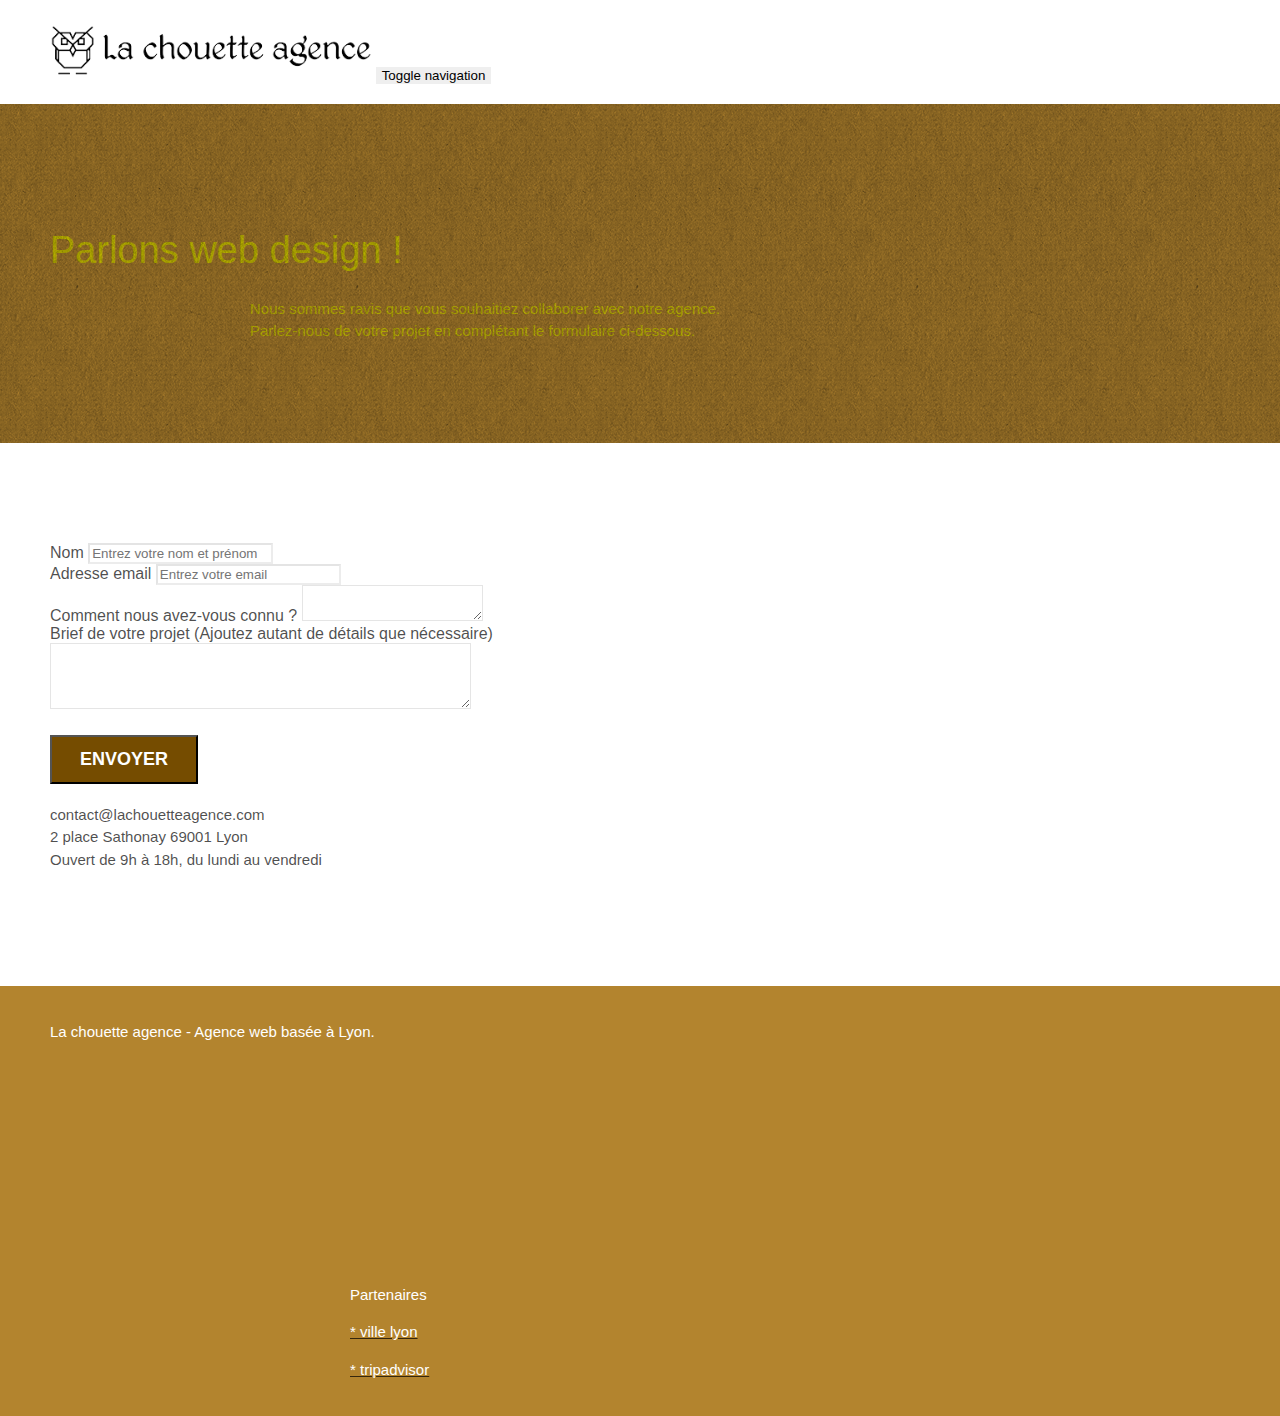
==== formulaire_contacte.html @ 752b3edd "mod page 2" ====
<!doctype html>
<html lang="fr">
<head>
    <meta charset="utf-8">    
    <meta name="description" content="">

    <meta name="viewport" content="width=device-width, initial-scale=1.0, viewport-fit=cover">
    <link rel="shortcut icon" type="image/png" href="favicon.jpg">
    
	<link rel="stylesheet" type="text/css" href="./css/bootstrap.min.css">
	<link rel="stylesheet" type="text/css" href="style.css">
	<link rel="stylesheet" type="text/css" href="./css/font-awesome.min.css">
	<link rel="stylesheet" type="text/css" href="./css/et-line.min.css">
	
    
	<script src="./js/jquery-2.1.0.min.js"></script>
	<script src="./js/bootstrap.min.js"></script>
	<script src="./js/blocs.min.js"></script>
	<script src="./js/jqBootstrapValidation.js"></script>
	<script src="./js/formHandler.js"></script>
    <title></title>

    
<!-- Analytics -->
 
<!-- Analytics END -->
    
</head>
<body>
<!-- Principal conteneur -->
<div class="page-container">
    
<!-- bloc-0 -->
<header class="bloc bgc-white l-bloc " id="bloc-0">
	<div class="container bloc-sm">
		<nav class="navbar row">
			<div  class="navbar-header">						
				<img src="img/la-chouette-agence.png" alt=" logo la chouette agence " height="60" />
				<button  id="nav-toggle" type="button" class="ui-navbar-toggle navbar-toggle" data-toggle="collapse" data-target=".navbar-1">
					<span class="sr-only">Toggle navigation</span>
					<span class="icon-bar"></span>
					<span class="icon-bar"></span>
					<span class="icon-bar"></span>
				</button>
			</div>
			<div class="collapse navbar-collapse navbar-1 special-dropdown-nav">
				<div class="site-navigation nav navbar-nav">					
					<a href="index.html">Accueil</a>					
				</div>
			</div>
		</nav>
	</div>
</header>
<!-- bloc-0 END -->

<!-- bloc-6 -->
<div class="bloc bg-dots-bg bg-repeat bgc-atomic-tangerine d-bloc bloc-bg-texture texture-paper" id="bloc-6">
	<div class="container bloc-lg">
		<div class="row">
			<div class="col-sm-12">
				<h1 class="text-center hero-bloc-text tc-white">
					Parlons web design !
				</h1>
				<p class="text-center mg-lg tc-white tight-width-whitespace">
					Nous sommes ravis que vous souhaitiez collaborer avec notre agence.<br>
					Parlez-nous de votre projet en complétant le formulaire ci-dessous.
				</p>
			</div>
		</div>
	</div>
</div>
<!-- bloc-6 END -->

<!-- bloc-7 -->
<div class="bloc bgc-white l-bloc" id="bloc-7">
	<div class="container bloc-lg">
		<div class="row">
			<div class="col-sm-6">
				<form id="form_1" novalidate success-msg="Your message has been sent." fail-msg="Sorry it seems that our mail server is not responding, Sorry for the inconvenience!">
					<div class="form-group">
						<label  for="nom">
							Nom
						</label>
						<input type="text" id="nom" placeholder="Entrez votre nom et prénom" class="form-control" required />
					</div>
					<div class="form-group">
						<label type="email"  >
							Adresse email
						</label>
						<input type="email" id="email"  placeholder="Entrez votre email" class="form-control" type="email" required />
					</div>
					<div class="form-group">
						
						<label for="input_504">
							Comment nous avez-vous connu ?
						</label>
						<textarea class="form-control" type="text"  id="input_504" required></textarea>
						
					</div>
					<div class="form-group">
						<label for="message">
							Brief de votre projet (Ajoutez autant de détails que nécessaire)<br>
						</label><textarea id="message" class="form-control" rows="4" cols="50" required></textarea>
					</div> 
					<button class="bloc-button btn btn-lg btn-block cta-hero btn-atomic-tangerine" type="submit">
						Envoyer
					</button>
				</form>
			</div>
			<div class="col-sm-6">
				<p>
					contact@lachouetteagence.com<br>2 place Sathonay 69001 Lyon<br>Ouvert de 9h à 18h, du lundi au vendredi<br>
				</p>
			</div>
		</div>
	</div>
</div>
<!-- bloc-7 END -->

<!-- ScrollToTop Button -->
<a class="bloc-button btn btn-d scrollToTop" onclick="scrollToTarget('1')"><span class="fa fa-chevron-up"></span></a>
<!-- ScrollToTop Button END-->


		<footer  class="bloc bgc-atomic-tangerine d-bloc" id="bloc-8">
	<div class="container bloc-sm">
		<div class="row">
			<div class="col-sm-12">
				<p class="text-center white">
					La chouette agence - Agence web basée à Lyon.<br>
				</p>
				<div class="row row-no-gutters social">
					<div class="col-sm-3">
						<div class="text-center">
							<a class="social" href="https://twitter.com" title="twitter" target="_blank"><span class="fa fa-twitter icon-md"></span></a><br>
						</div><br>
					</div>
					<div class="col-sm-3">
						<div class="text-center">
							<a class="social" href="https://facebook.com" title="Facebook" target="_blank"><span class="fa fa-facebook icon-md"></span></a>
						</div><br>
					</div>
					<div class="col-sm-3">
						<div class="text-center">
							<a class="social" href="https://www.youtube.com/" title="youtube" target="_blank"><span class="fa fa-dribbble icon-md"></span></a><br>
						</div><br>
					</div>
					<div class="col-sm-3">
						<div class="text-center">
							<a class="social" href="https://www.instagram.com" title="instagram" target="_blank"><span class="fa fa-instagram icon-md"></span><br></a><br>
						</div><br>
					</div>
					<div class="col-sm-12">							
						<p class="text-center white">
							Partenaires<br>
						</p>	
						<div class="row row-no-gutters social">						
							<div class="text-center ">
								<a href="https://www.lyon.fr"  target="_blank">
									<p class="text-center white">
										* ville lyon<br>
									</p>
								</a>									
							</div>	
							<div class="text-center">				
								<a href="https://www.tripadvisor.fr" target="_blank">
									<p class="text-center white">
										* tripadvisor<br>
									</p>
								</a>
							</div>
						</div>
					</div>
									
				</div>							
			</div>
		</div>
	</div>
		</footer>		

</div>
<!-- Principal conteneur END -->
    

</body>
</html>
---- style.css ----
body {
    margin: 0;
    padding: 0;
    background: #FFF;
    overflow-x: hidden;
    -webkit-font-smoothing: antialiased;
    -moz-osx-font-smoothing: grayscale;
}

a,
button {
    transition: all .3s ease-in-out;
    outline: none!important;
}

a:hover {
    text-decoration: none;
    cursor: pointer;
}

#page-loading-blocs-notifaction {
    position: fixed;
    top: 0;
    bottom: 0;
    width: 100%;
    z-index: 100000;
    background: #FFFFFF url("img/pageload-spinner.gif") no-repeat center center;
}

.bloc {
    width: 100%;
    clear: both;
    background: 50% 50% no-repeat;
    padding: 0 50px;
    -webkit-background-size: cover;
    -moz-background-size: cover;
    -o-background-size: cover;
    background-size: cover;
    position: relative;
}

.bloc .container {
    padding-left: 0;
    padding-right: 0;
}

.bloc-lg {
    padding: 100px 50px;
}

.bloc-md {
    padding: 50px;
}

.bloc-sm {
    padding: 20px 50px;
}

.bg-center,
.bg-l-edge,
.bg-r-edge,
.bg-t-edge,
.bg-b-edge,
.bg-tl-edge,
.bg-bl-edge,
.bg-tr-edge,
.bg-br-edge,
.bg-repeat {
    -webkit-background-size: auto!important;
    -moz-background-size: auto!important;
    -o-background-size: auto!important;
    background-size: auto!important;
}

.bg-repeat {
    background: repeat;
}

.bg-t-edge {
    background: top no-repeat;
}

.bloc-bg-texture::before {
    content: "";
    background-size: 2px 2px;
    position: absolute;
    top: 0;
    bottom: 0;
    left: 0;
    right: 0;
}

.texture-paper::before {
    background: url("img/texture-paper.png");
    background-size: 280px 280px;
}

.b-parallax {
    background-attachment: fixed;
}

.d-bloc {
    color: rgba(255, 255, 255, .7);
}

.d-bloc button:hover {
    color: rgba(255, 255, 255, .9);
}

.d-bloc .icon-round,
.d-bloc .icon-square,
.d-bloc .icon-rounded,
.d-bloc .icon-semi-rounded-a,
.d-bloc .icon-semi-rounded-b {
    border-color: rgba(255, 255, 255, .9);
}

.d-bloc .divider-h span {
    border-color: rgba(255, 255, 255, .2);
}

.d-bloc .a-btn,
.d-bloc .navbar a,
.d-bloc .navbar-brand,
.d-bloc a .icon-sm,
.d-bloc a .icon-md,
.d-bloc a .icon-lg,
.d-bloc a .icon-xl,
.d-bloc h1 a,
.d-bloc h2 a,
.d-bloc h3 a,
.d-bloc h4 a,
.d-bloc h5 a,
.d-bloc h6 a,
.d-bloc p a {
    color: rgba(255, 255, 255, .6);
}

.d-bloc .a-btn:hover,
.d-bloc .navbar a:hover,
.d-bloc .navbar-brand:hover,
.d-bloc a:hover .icon-sm,
.d-bloc a:hover .icon-md,
.d-bloc a:hover .icon-lg,
.d-bloc a:hover .icon-xl,
.d-bloc h1 a:hover,
.d-bloc h2 a:hover,
.d-bloc h3 a:hover,
.d-bloc h4 a:hover,
.d-bloc h5 a:hover,
.d-bloc h6 a:hover,
.d-bloc p a:hover {
    color: rgba(255, 255, 255, 1);
}

.d-bloc .navbar-toggle .icon-bar {
    background: rgba(255, 255, 255, 1);
}

.d-bloc .btn-wire,
.d-bloc .btn-wire:hover {
    color: rgba(255, 255, 255, 1);
    border-color: rgba(255, 255, 255, 1);
}

.d-bloc .panel {
    color: rgba(0, 0, 0, .5);
}

.d-bloc .panel button:hover {
    color: rgba(0, 0, 0, .7);
}

.d-bloc .panel icon {
    border-color: rgba(0, 0, 0, .7);
}

.d-bloc .panel .divider-h span {
    border-color: rgba(0, 0, 0, .1);
}

.d-bloc .panel .a-btn {
    color: rgba(0, 0, 0, .6);
}

.d-bloc .panel .a-btn:hover {
    color: rgba(0, 0, 0, 1);
}

.d-bloc .panel .btn-wire,
.d-bloc .panel .btn-wire:hover {
    color: rgba(0, 0, 0, .7);
    border-color: rgba(0, 0, 0, .3);
}

.d-bloc .panel,
.l-bloc {
    color: rgba(0, 0, 0, .5);
}

.d-bloc .panel button:hover,
.l-bloc button:hover {
    color: rgba(0, 0, 0, .7);
}

.l-bloc .icon-round,
.l-bloc .icon-square,
.l-bloc .icon-rounded,
.l-bloc .icon-semi-rounded-a,
.l-bloc .icon-semi-rounded-b {
    border-color: rgba(0, 0, 0, .7);
}

.d-bloc .panel .divider-h span,
.l-bloc .divider-h span {
    border-color: rgba(0, 0, 0, .1);
}

.d-bloc .panel .a-btn,
.l-bloc .a-btn,
.l-bloc .navbar a,
.l-bloc .navbar-brand,
.l-bloc a .icon-sm,
.l-bloc a .icon-md,
.l-bloc a .icon-lg,
.l-bloc a .icon-xl,
.l-bloc h1 a,
.l-bloc h2 a,
.l-bloc h3 a,
.l-bloc h4 a,
.l-bloc h5 a,
.l-bloc h6 a,
.l-bloc p a {
    color: rgba(0, 0, 0, .6);
}

.d-bloc .panel .a-btn:hover,
.l-bloc .a-btn:hover,
.l-bloc .navbar a:hover,
.l-bloc .navbar-brand:hover,
.l-bloc a:hover .icon-sm,
.l-bloc a:hover .icon-md,
.l-bloc a:hover .icon-lg,
.l-bloc a:hover .icon-xl,
.l-bloc h1 a:hover,
.l-bloc h2 a:hover,
.l-bloc h3 a:hover,
.l-bloc h4 a:hover,
.l-bloc h5 a:hover,
.l-bloc h6 a:hover,
.l-bloc p a:hover {
    color: rgba(0, 0, 0, 1);
}

.l-bloc .navbar-toggle .icon-bar {
    color: rgba(0, 0, 0, .6);
}

.d-bloc .panel .btn-wire,
.d-bloc .panel .btn-wire:hover,
.l-bloc .btn-wire,
.l-bloc .btn-wire:hover {
    color: rgba(0, 0, 0, .7);
    border-color: rgba(0, 0, 0, .3);
}

.voffset {
    margin-top: 30px;
}

.voffset-lg {
    margin-top: 80px;
}

.row-no-gutters {
    margin-right: 0;
    margin-left: 0;
}

.row.row-no-gutters > [class^="col-"],
.row.row-no-gutters > [class*=" col-"] {
    padding-right: 0;
    padding-left: 0;
}

#bloc-1-hero h1 {
    font-size: 34px;
}

.navbar {
    margin-bottom: 0;
    z-index: 1;
}

.navbar-brand {
    height: auto;
    padding: 3px 15px;
    font-size: 25px;
    font-weight: normal;
    font-weight: 600;
    line-height: 44px;
}

.navbar-brand img {
    max-height: 200px;
    margin: 0 5px 0 0;
    display: inline;
}

.navbar-brand img[src$=svg] {
    min-width: 100px;
}

.nav-center .navbar-brand img {
    margin: 0;
}

.navbar .nav {
    padding-top: 2px;
    margin-right: -16px;
    float: right;
    z-index: 1;
}

.nav > li {
    float: left;
    margin-top: 4px;
    font-size: 16px;
}

.navbar-nav .open .dropdown-menu > li > a {
    text-align: inherit;
}

.nav > li a:hover,
.nav > li a:focus {
    background: transparent;
}

.navbar-toggle {
    margin: 10px 10px 0 0;
    border: 0px;
}

.navbar-toggle:hover {
    background: transparent!important;
}

.navbar-toggle .icon-bar {
    background-color: rgba(0, 0, 0, .5);
    width: 26px;
}

.nav-invert .navbar .nav {
    float: left;
}

.nav-invert .navbar-header,
.nav-invert .navbar-brand {
    float: right;
    position: relative;
    z-index: 2;
}

@media (min-width: 768px) {
    .site-navigation {
        position: absolute;
        top: 50%;
        right: 20px;
        transform: translate(0, -50%);
        -webkit-transform: translateY(-50%);
    }
    .nav > li .dropdown-menu a,
    .nav > li .dropdown-menu a:hover {
        color: #484848;
    }
    .nav-invert .site-navigation {
        left: 0;
        right: 0;
    }
    .nav-center {
        text-align: center;
    }
    .nav-center .navbar-header {
        width: 100%;
    }
    .nav-center .navbar-header,
    .nav-center .navbar-brand,
    .nav-center .nav > li {
        float: none;
        display: inline-block;
    }
    .nav-center .site-navigation {
        position: relative;
        width: 100%;
        right: 0;
        margin-right: 0px;
        margin-top: 20px;
    }
    .nav-center.mini-nav .navbar-toggle {
        float: none;
        margin: 10px auto 0;
    }
}

.nav > li > .dropdown a {
    background: none!important;
    display: block;
    padding: 14px 15px;
}

nav .caret {
    margin: 0 5px;
}

.dropdown-menu .dropdown-menu {
    top: -8px;
    left: 100%;
}

.dropdown-menu .dropmenu-flow-right {
    top: 100%;
    left: 0;
    margin-left: -1px;
    border-top-left-radius: 0;
    border-top-right-radius: 0;
}

.dropdown-menu .dropdown span {
    border: 4px solid black;
    border-top-color: transparent;
    border-right-color: transparent;
    border-bottom-color: transparent;
    margin: 6px -5px 0 0!important;
    float: right;
}

.mg-md {
    margin-top: 10px;
    margin-bottom: 20px;
}

.mg-lg {
    margin-top: 10px;
    margin-bottom: 40px;
}

.btn {
    margin: 0 5px 5px 0;
}

.btn.pull-right {
    margin: 0 0 5px 5px;
}

.btn-d,
.btn-d:hover,
.btn-d:focus {
    color: #FFF;
    background: rgba(0, 0, 0, .3);
}

button {
    outline: none!important;
}

.btn-rd {
    border-radius: 40px;
}

.btn-clean {
    border: 1px solid rgba(0, 0, 0, .08);
    border-bottom-color: rgba(0, 0, 0, .1);
    text-shadow: 0 1px 0 rgba(0, 0, 1, .1);
    box-shadow: 0 1px 3px rgba(0, 0, 1, .25), inset 0 1px 0 0 rgba(255, 255, 255, .15);
}

.icon-md {
    font-size: 35px!important;
}

.icon-lg {
    font-size: 60px!important;
}

.sm-shadow {
    text-shadow: 0 1px 2px rgba(0, 0, 0, .3);
}

.panel-sq,
.panel-sq .panel-heading,
.panel-sq .panel-footer {
    border-radius: 0;
}

.panel-rd {
    border-radius: 30px;
}

.panel-rd .panel-heading {
    border-radius: 29px 29px 0 0;
}

.panel-rd .panel-footer {
    border-radius: 0 0 29px 29px;
}

.form-control {
    border-color: rgba(0, 0, 0, .1);
    box-shadow: none;
}

.scrollToTop {
    width: 40px;
    height: 40px;
    position: fixed;
    bottom: 20px;
    right: 20px;
    opacity: 0;
    z-index: 500;
    transition: all .3s ease-in-out;
}

.scrollToTop span {
    margin-top: 6px;
}

.showScrollTop {
    font-size: 14px;
    opacity: 1;
}

a[data-lightbox] {
    position: relative;
    display: block;
    text-align: center;
}

a[data-lightbox]:hover::before {
    content: "+";
    font-family: "HelveticaNeue-Light", "Helvetica Neue Light", "Helvetica Neue", Helvetica, Arial;
    font-size: 32px;
    width: 50px;
    height: 50px;
    margin-left: -25px;
    border-radius: 50%;
    background: rgba(0, 0, 0, .6);
    color: #FFF;
    font-weight: 100;
    z-index: 1;
    position: absolute;
    top: 50%;
    transform: translateY(-50%);
    -webkit-transform: translateY(-50%);
}

a[data-lightbox]:hover img {
    opacity: 0.6;
    -webkit-animation-fill-mode: none;
    animation-fill-mode: none;
}

#lightbox-modal {
    display: flex;
    align-items: center;
}

#lightbox-modal .modal-dialog {
    width: 90%;
    max-width: 900px;
    margin: 0 auto 0;
}

#lightbox-modal .modal-dialog img {
    max-height: 90vh;
    margin: 0 auto;
}

.lightbox-caption {
    padding: 20px;
    color: #FFF;
    background: rgba(0, 0, 0, .5);
    position: absolute;
    left: 15px;
    right: 15px;
    bottom: 5px;
}

.close-lightbox {
    color: #FFF;
    font-size: 30px;
    position: absolute;
    top: 20px;
    right: 20px;
    z-index: 20;
    background: rgba(0, 0, 0, .5);
    border: none;
    line-height: 30px;
    padding: 0 9px 5px;
    opacity: 0.3;
}

.close-lightbox:hover,
.next-lightbox:hover,
.prev-lightbox:hover {
    opacity: 1.0;
    color: #FFF;
}

.next-lightbox,
.prev-lightbox {
    font-size: 20px;
    color: rgba(255, 255, 255, .9);
    background: rgba(0, 0, 0, .5);
    transition: all .2s ease-in-out;
    position: absolute;
    top: 45%;
    z-index: 1;
    opacity: 0.4;
}

.next-lightbox {
    padding: 6px 8px 1px 13px;
    right: 25px;
}

.prev-lightbox {
    padding: 6px 13px 1px 10px;
    left: 25px;
}

.snapshot-lb .modal-body {
    padding-bottom: 45px;
}

.snapshot-lb .lightbox-caption {
    padding: 0;
    color: rgba(0, 0, 0, .5);
    background: none;
}

h1,
h2,
h3,
h4,
h5,
h6,
p,
label,
.btn,
a {
    font-family: "helvetica";
    font-weight: 400;
    color: hsla(200,0%,0%,.7)!important
    
}

.container {
    max-width: 1000px;
}

.hero-bloc-text {
    font-size: 38px;
}

.hero-bloc-text-sub {
    font-size: 36px;
}

.statement-bloc-text {
    line-height: 26px;
    font-style: italic;
    font-size: 20px;
    text-align: center;
    font-weight: lighter;
    max-width: 520px;
    margin: auto auto auto auto;
}

p {
    font-size: 15px;
    line-height: 1.5;
    width: auto;
    text-align: justify;
    
}

.tight-width-whitespace {
    max-width: 600px;
    margin: auto auto auto auto;
}

.h1 {
    font-size: 20px;
    font-family: "Open Sans";
}

.cta-hero {
    margin-top: 22px;
    color: #FFFFFF!important;
    text-transform: uppercase;
    padding: 12px 28px 12px 28px;
    font-size: 18px;
    white-space: 3em;
    font-weight: 700;
}

.social {
    max-width: 400px;
    margin: auto auto auto auto;
}

h2 {
    font-size: 26px;
    line-height: 1.4em;
    width: auto;
    text-align: center,justify;
}

h3 {
    font-size: 20px;
    text-transform: uppercase;
    font-weight: 700;
    color: #333333!important;
}

.med-width-whitespace {
    max-width: 800px;
    margin: auto auto auto auto;
    box-shadow: 0px 0px 0px #000000;
}

h1 {
    color: #333333!important;
}

h4 {
    color: #333333!important;
}

.icons {
    margin-bottom: 14px;
    margin-top: 24px;
}

.white {
    color: #ffffff!important;
}

.portfolio-thumb {
    margin-bottom: 24px;
}

.portfolio-row {
    margin-bottom: 44px;
    margin-top: 50px;
}

.avatar {
    box-shadow: 0px 4px 9px rgba(0, 0, 0, 0.3);
}

.black-background {
    background-color: rgba(165, 147, 99, 0.7);
    padding: 40px 40px 40px 40px;
}

.bold-link {
    font-weight: 900;
    text-decoration: underline!important;
}

.bgc-white {
    background-color: #FFFFFF;
}

.bgc-dark-slate-blue {
    background-color: #50505E;
}

.bgc-atomic-tangerine {

    background-color: #b3842e;
}


.tc-white {
    color: #D6CB00!important;
}

.btn-atomic-tangerine {
   
    background-color: #754C00;
    color: #FFFFFF!important;
}

.btn-atomic-tangerine:hover {
    background: #F3976C;
    color: #FFFFFF!important;
}

.ltc-white {
    color: #FFFFFF!important;
}

.ltc-white:hover {
    color: #cccccc!important;
}

.ltc-atomic-tangerine {
    color: #F3976C!important;
}

.ltc-atomic-tangerine:hover {
    color: #c27956!important;
}

.icon-dark-slate-blue {
    color: #364577!important;
    border-color: #364577!important;
}

.bg-dots-bg {
    background-image: url("img/dots-bg.png");
}

.bg-lines-h2-bg {
    background-image: url("img/lines-h2-bg.png");
}

.bg-banniere {
    background-image: url("img/la-chouette-agence-banniere.jpg");
}

.bg-presentation {
    background-image: url("img/image-de-presentation.bmp");
}

@media (max-width: 1024px) {
    .bloc {
        padding-left: 20px;
        padding-right: 20px;
    }
    .bloc.full-width-bloc,
    .bloc-tile-2.full-width-bloc .container,
    .bloc-tile-3.full-width-bloc .container,
    .bloc-tile-4.full-width-bloc .container {
        padding-left: 0;
        padding-right: 0;
    }
}

@media (max-width: 992px) and (min-width: 768px) {
    .navbar .nav {
        max-width: 80%
    }
    .nav-center.navbar .nav {
        max-width: 100%
    }
}

@media only screen and (min-device-width: 768px) and (max-device-width: 1024px) and (orientation: landscape) {
    .b-parallax {
        background-attachment: scroll;
    }
}

@media only screen and (min-device-width: 1024px) and (max-device-width: 1366px) and (-webkit-min-device-pixel-ratio: 1.5) {
    .b-parallax {
        background-attachment: scroll;
    }
}

@media (max-width: 991px) {
    .container {
        width: 100%;
    }
    .b-parallax {
        background-attachment: scroll;
    }
    .page-container,
    #hero-bloc {
        overflow-x: hidden;
        position: relative;
    }
    .bloc {
        padding-left: constant(safe-area-inset-left);
        padding-right: constant(safe-area-inset-right);
    }
    .bloc-group,
    .bloc-group .bloc {
        display: block;
        width: 100%;
    }
    .bloc-fill-screen .fill-bloc-top-edge,
    .bloc-fill-screen .fill-bloc-bottom-edge {
        padding: 0 20px;
        padding-left: constant(safe-area-inset-left);
        padding-right: constant(safe-area-inset-right);
    }
}

@media (max-width: 767px) {
    .page-container {
        overflow-x: hidden;
        position: relative;
    }
    h1,
    h2,
    h3,
    h4,
    h5,
    h6,
    p,
    #disqus_thread {
        padding-left: 10px!important;
        padding-right: 10px!important;
    }
    .b-parallax {
        background-attachment: scroll;
    }
    .navbar .nav {
        padding-top: 0;
        border-top: 1px solid rgba(0, 0, 0, .2);
        float: none!important;
    }
    .navbar.row {
        margin-left: 0;
        margin-right: 0;
    }
    .site-navigation {
        position: inherit;
        transform: none;
        -webkit-transform: none;
        -ms-transform: none;
    }
    .nav > li {
        margin-top: 0;
        border-bottom: 1px solid rgba(0, 0, 0, .1);
        background: rgba(0, 0, 0, .05);
        text-align: left;
        padding-left: 15px;
        width: 100%;
    }
    .nav > li:hover {
        background: rgba(0, 0, 0, .08);
    }
    .dropdown .dropdown a .caret {
        float: none;
        margin: 5px 0 0 10px!important;
        border: 4px solid black;
        border-bottom-color: transparent;
        border-right-color: transparent;
        border-left-color: transparent;
    }
    #hero-bloc .navbar .nav {
        background: rgba(0, 0, 0, .8);
    }
    #hero-bloc .navbar .nav a {
        color: rgba(255, 255, 255, .6);
    }
    .hero {
        padding: 50px 0;
    }
    .hero-nav {
        left: -1px;
        right: -1px;
    }
    .navbar-collapse {
        padding: 0;
        overflow-x: hidden;
        -webkit-box-shadow: none;
        box-shadow: none;
    }
    .navbar-brand img {
        max-height: 40px;
        width: auto;
    }
    .nav-invert .navbar-header {
        float: none;
        width: 100%;
    }
    .nav-invert .navbar-toggle {
        float: left;
        margin-left: 10px;
    }
    .bloc {
        padding-left: 0;
        padding-right: 0;
    }
    .bloc-xxl,
    .bloc-xl,
    .bloc-lg {
        padding: 40px 0;
    }
    .bloc-sm,
    .bloc-md {
        padding-left: 0;
        padding-right: 0;
    }
    .bloc-tile-2 .container,
    .bloc-tile-3 .container,
    .bloc-tile-4 .container,
    .bloc-fill-screen .fill-bloc-top-edge,
    .bloc-fill-screen .fill-bloc-bottom-edge {
        padding-left: 0;
        padding-right: 0;
    }
    .a-block {
        padding: 0 10px;
    }
    .btn-dwn {
        display: none;
    }
    .voffset {
        margin-top: 5px;
    }
    .voffset-md {
        margin-top: 20px;
    }
    .voffset-lg {
        margin-top: 30px;
    }
    form {
        padding: 5px;
    }
    .close-lightbox {
        display: inline-block;
    }
    .blocsapp-device-iphone5 {
        background-size: 216px 425px;
        padding-top: 60px;
        width: 216px;
        height: 425px;
    }
    .blocsapp-device-iphone5 img {
        width: 180px;
        height: 320px;
    }
}

@media (max-width: 400px) {
    .bloc {
        padding-left: 0;
        padding-right: 0;
    }
}

@media (max-width: 767px) {
    .bloc-mob-center-text {
        text-align: center;
    }
}
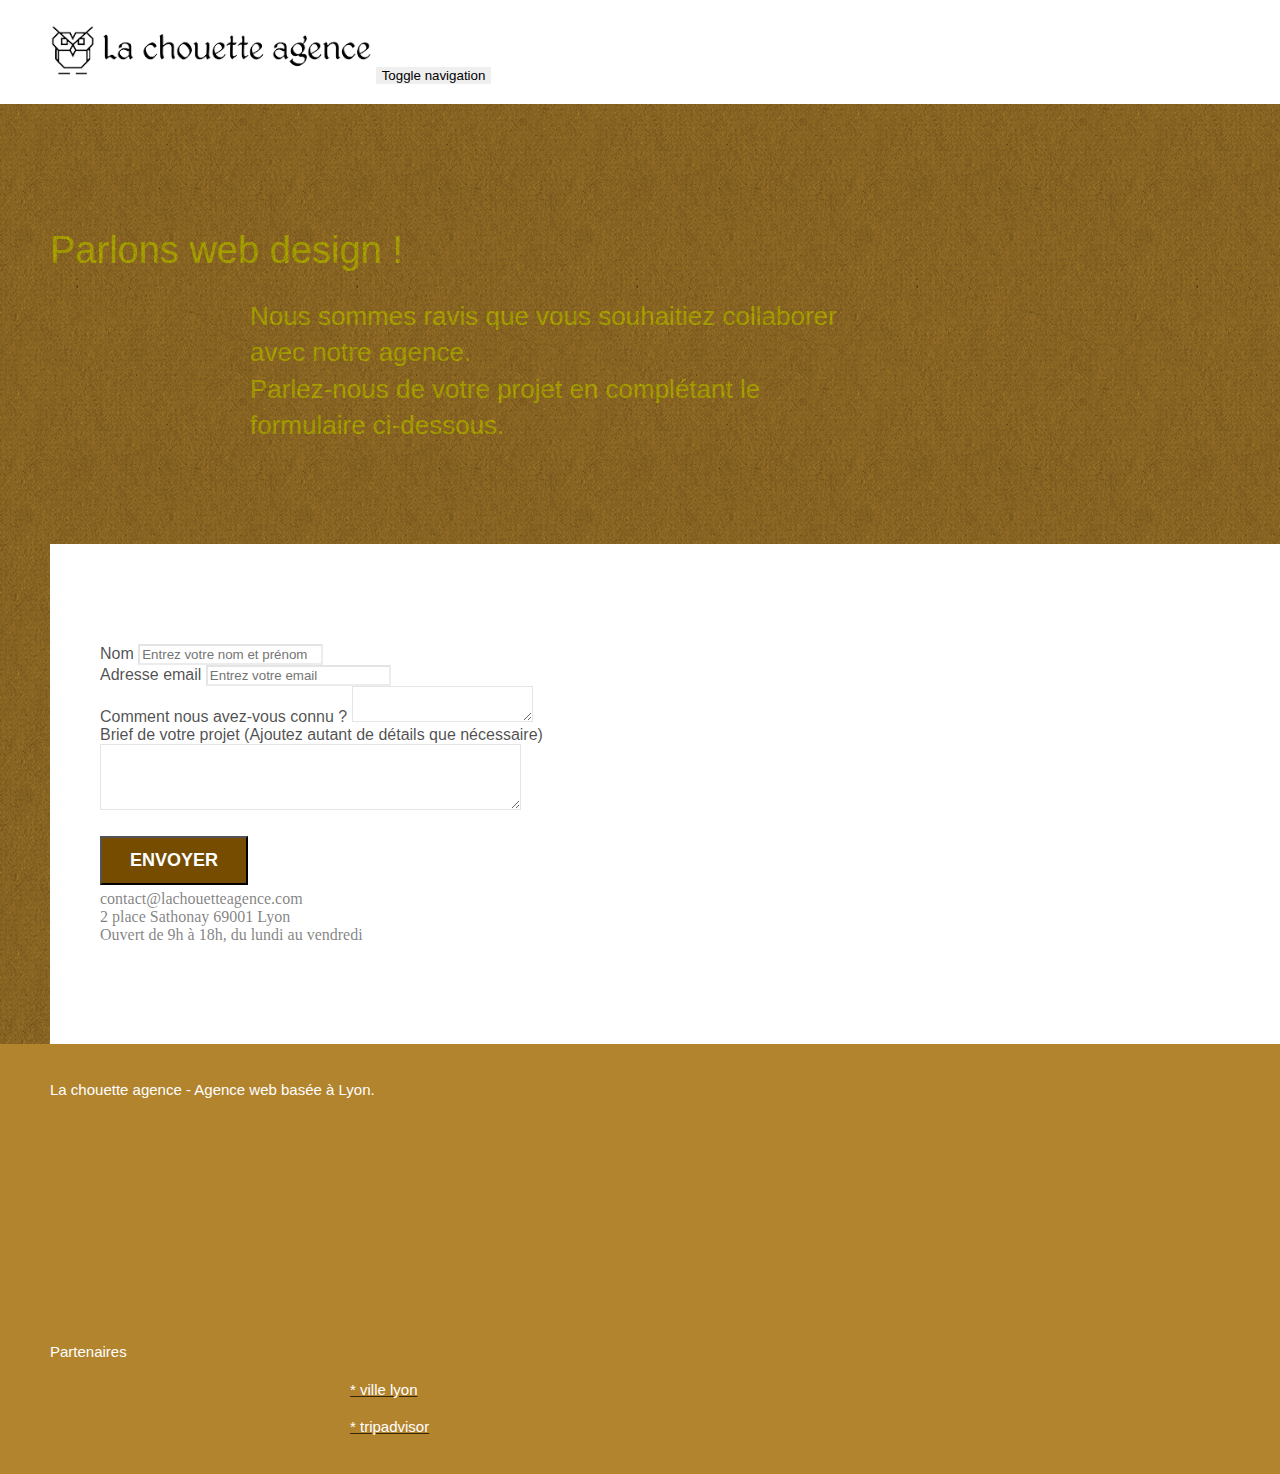
==== commit b1610bcf: "mod page2" ====
--- a/formulaire_contacte.html
+++ b/formulaire_contacte.html
@@ -1,25 +1,19 @@
 <!doctype html>
 <html lang="fr">
 <head>
-    <meta charset="utf-8">    
-    <meta name="description" content="">
-
-    <meta name="viewport" content="width=device-width, initial-scale=1.0, viewport-fit=cover">
-    <link rel="shortcut icon" type="image/png" href="favicon.jpg">
-    
+    <meta charset="utf-8">
+    <meta name="keywords" content="seo, google, site web, site internet, agence design paris, agence design, agence design,agence design,agence design,agence design,agence design,agence design,agence design,agence design">
+    <meta name="description" content="Agence web à lyon, site conception web a lyon est la pour vous orienter, guider et vous proposer  le deisgne qui vous convient.
+	besoin d'un professionelle de conception agence chouette  situe a lyon a l'adress: 23 rue goerge  Lassagne, 69001 Lyon et a votre service "/>
+    <meta name="robots" content="index, follow">
+	<meta name="viewport" content="width=device-width, initial-scale=1.0, viewport-fit=cover">
+    <link rel="shortcut icon" type="image/png" href="favicon.jpg">    
 	<link rel="stylesheet" type="text/css" href="./css/bootstrap.min.css">
 	<link rel="stylesheet" type="text/css" href="style.css">
 	<link rel="stylesheet" type="text/css" href="./css/font-awesome.min.css">
 	<link rel="stylesheet" type="text/css" href="./css/et-line.min.css">
 	
-    
-	<script src="./js/jquery-2.1.0.min.js"></script>
-	<script src="./js/bootstrap.min.js"></script>
-	<script src="./js/blocs.min.js"></script>
-	<script src="./js/jqBootstrapValidation.js"></script>
-	<script src="./js/formHandler.js"></script>
-    <title></title>
-
+	<title>Formulaire de contacte agence chouette à lyon</title>
     
 <!-- Analytics -->
  
@@ -27,128 +21,133 @@
     
 </head>
 <body>
-<!-- Principal conteneur -->
-<div class="page-container">
+	<!-- Principal conteneur -->
+	<div class="page-container">
     
-<!-- bloc-0 -->
-<header class="bloc bgc-white l-bloc " id="bloc-0">
-	<div class="container bloc-sm">
-		<nav class="navbar row">
-			<div  class="navbar-header">						
-				<img src="img/la-chouette-agence.png" alt=" logo la chouette agence " height="60" />
-				<button  id="nav-toggle" type="button" class="ui-navbar-toggle navbar-toggle" data-toggle="collapse" data-target=".navbar-1">
-					<span class="sr-only">Toggle navigation</span>
-					<span class="icon-bar"></span>
-					<span class="icon-bar"></span>
-					<span class="icon-bar"></span>
-				</button>
+		<!-- bloc-0 -->
+		<header class="bloc bgc-white l-bloc " id="bloc-0">
+			<div class="container bloc-sm">
+				<nav class="navbar row">
+					<div  class="navbar-header">						
+						<img src="img/la-chouette-agence.png" alt=" logo la chouette agence " height="60" />
+						<button  id="nav-toggle" type="button" class="ui-navbar-toggle navbar-toggle" data-toggle="collapse" data-target=".navbar-1">
+							<span class="sr-only">Toggle navigation</span>
+							<span class="icon-bar"></span>
+							<span class="icon-bar"></span>
+							<span class="icon-bar"></span>
+						</button>
+					</div>
+					<div class="collapse navbar-collapse navbar-1 special-dropdown-nav">
+						<div class="site-navigation nav navbar-nav">				
+							<a href="index.html">Accueil</a>											
+						</div>
+					</div>
+				</nav>
 			</div>
-			<div class="collapse navbar-collapse navbar-1 special-dropdown-nav">
-				<div class="site-navigation nav navbar-nav">					
-					<a href="index.html">Accueil</a>					
+		</header>
+		<!-- bloc-0 END -->
+
+		
+		<section class="bloc bg-dots-bg bg-repeat bgc-atomic-tangerine d-bloc bloc-bg-texture texture-paper" id="bloc-6">
+			<!-- bloc-6 -->
+			<div class="container bloc-lg">
+				<div class="row">
+					<div class="col-sm-12">
+						<h1 class="text-center hero-bloc-text tc-white">
+							Parlons web design !
+						</h1>
+						<h2 class="text-center mg-lg tc-white tight-width-whitespace">
+							Nous sommes ravis que vous souhaitiez collaborer avec notre agence.<br>
+							Parlez-nous de votre projet en complétant le formulaire ci-dessous.
+						</h2>
+					</div>
 				</div>
 			</div>
-		</nav>
-	</div>
-</header>
-<!-- bloc-0 END -->
-
-<!-- bloc-6 -->
-<div class="bloc bg-dots-bg bg-repeat bgc-atomic-tangerine d-bloc bloc-bg-texture texture-paper" id="bloc-6">
-	<div class="container bloc-lg">
-		<div class="row">
-			<div class="col-sm-12">
-				<h1 class="text-center hero-bloc-text tc-white">
-					Parlons web design !
-				</h1>
-				<p class="text-center mg-lg tc-white tight-width-whitespace">
-					Nous sommes ravis que vous souhaitiez collaborer avec notre agence.<br>
-					Parlez-nous de votre projet en complétant le formulaire ci-dessous.
-				</p>
+		
+			<!-- bloc-6 END -->
+		
+			<!-- bloc-7 -->
+			<div class="bloc bgc-white l-bloc" id="bloc-7">
+				<div class="container bloc-lg">
+					<div class="row">
+						<div class="col-sm-6">
+							<form id="form_1" method="POST" action="traitement.php" >
+								<div class="form-group">
+									<label  for="nom">
+										Nom
+									</label>
+									<input type="text" id="nom" placeholder="Entrez votre nom et prénom" class="form-control" required />
+								</div>
+								<div class="form-group">
+									<label for="email"  >
+										Adresse email
+									</label>
+									<input  id="email"  placeholder="Entrez votre email" class="form-control" type="email" required />
+								</div>
+								<div class="form-group">
+								
+									<label for="input_504">
+										Comment nous avez-vous connu ?
+									</label>
+									<textarea class="form-control"   id="input_504" required></textarea>
+								
+								</div>
+								<div class="form-group">
+									<label for="message">
+										Brief de votre projet (Ajoutez autant de détails que nécessaire)<br>
+									</label>
+									<textarea id="message" class="form-control" rows="4" cols="50" required></textarea>
+								</div> 
+								<button class="bloc-button btn btn-lg btn-block cta-hero btn-atomic-tangerine" type="submit">
+									Envoyer
+								</button>
+							</form>
+						</div>
+						<div class="col-sm-6">
+							<span>
+								contact@lachouetteagence.com<br>
+								2 place Sathonay 69001 Lyon<br>
+								Ouvert de 9h à 18h, du lundi au vendredi<br>
+							</span>
+						</div>
+					</div>
+				</div>
 			</div>
-		</div>
-	</div>
-</div>
-<!-- bloc-6 END -->
-
-<!-- bloc-7 -->
-<div class="bloc bgc-white l-bloc" id="bloc-7">
-	<div class="container bloc-lg">
-		<div class="row">
-			<div class="col-sm-6">
-				<form id="form_1" novalidate success-msg="Your message has been sent." fail-msg="Sorry it seems that our mail server is not responding, Sorry for the inconvenience!">
-					<div class="form-group">
-						<label  for="nom">
-							Nom
-						</label>
-						<input type="text" id="nom" placeholder="Entrez votre nom et prénom" class="form-control" required />
-					</div>
-					<div class="form-group">
-						<label type="email"  >
-							Adresse email
-						</label>
-						<input type="email" id="email"  placeholder="Entrez votre email" class="form-control" type="email" required />
-					</div>
-					<div class="form-group">
-						
-						<label for="input_504">
-							Comment nous avez-vous connu ?
-						</label>
-						<textarea class="form-control" type="text"  id="input_504" required></textarea>
-						
-					</div>
-					<div class="form-group">
-						<label for="message">
-							Brief de votre projet (Ajoutez autant de détails que nécessaire)<br>
-						</label><textarea id="message" class="form-control" rows="4" cols="50" required></textarea>
-					</div> 
-					<button class="bloc-button btn btn-lg btn-block cta-hero btn-atomic-tangerine" type="submit">
-						Envoyer
-					</button>
-				</form>
-			</div>
-			<div class="col-sm-6">
-				<p>
-					contact@lachouetteagence.com<br>2 place Sathonay 69001 Lyon<br>Ouvert de 9h à 18h, du lundi au vendredi<br>
-				</p>
-			</div>
-		</div>
-	</div>
-</div>
-<!-- bloc-7 END -->
-
-<!-- ScrollToTop Button -->
-<a class="bloc-button btn btn-d scrollToTop" onclick="scrollToTarget('1')"><span class="fa fa-chevron-up"></span></a>
-<!-- ScrollToTop Button END-->
-
-
+			<!-- bloc-7 END -->
+		
+			<!-- ScrollToTop Button -->
+			<a class="bloc-button btn btn-d scrollToTop" onclick="scrollToTarget('1')"><span class="fa fa-chevron-up"></span></a>
+			<!-- ScrollToTop Button END-->
+		</section>
 		<footer  class="bloc bgc-atomic-tangerine d-bloc" id="bloc-8">
-	<div class="container bloc-sm">
-		<div class="row">
-			<div class="col-sm-12">
-				<p class="text-center white">
-					La chouette agence - Agence web basée à Lyon.<br>
-				</p>
-				<div class="row row-no-gutters social">
-					<div class="col-sm-3">
-						<div class="text-center">
-							<a class="social" href="https://twitter.com" title="twitter" target="_blank"><span class="fa fa-twitter icon-md"></span></a><br>
-						</div><br>
-					</div>
-					<div class="col-sm-3">
-						<div class="text-center">
-							<a class="social" href="https://facebook.com" title="Facebook" target="_blank"><span class="fa fa-facebook icon-md"></span></a>
-						</div><br>
-					</div>
-					<div class="col-sm-3">
-						<div class="text-center">
-							<a class="social" href="https://www.youtube.com/" title="youtube" target="_blank"><span class="fa fa-dribbble icon-md"></span></a><br>
-						</div><br>
-					</div>
-					<div class="col-sm-3">
-						<div class="text-center">
-							<a class="social" href="https://www.instagram.com" title="instagram" target="_blank"><span class="fa fa-instagram icon-md"></span><br></a><br>
-						</div><br>
+			<div class="container bloc-sm">
+				<div class="row">
+					<div class="col-sm-12">
+						<p class="text-center white">
+							La chouette agence - Agence web basée à Lyon.<br>
+						</p>
+						<div class="row row-no-gutters social">
+							<div class="col-sm-3">
+								<div class="text-center">
+									<a class="social" href="https://twitter.com" title="twitter" target="_blank"><span class="fa fa-twitter icon-md"></span></a><br>
+								</div><br>
+							</div>
+							<div class="col-sm-3">
+								<div class="text-center">
+									<a class="social" href="https://facebook.com" title="Facebook" target="_blank"><span class="fa fa-facebook icon-md"></span></a>
+								</div><br>
+							</div>
+							<div class="col-sm-3">
+								<div class="text-center">
+									<a class="social" href="https://www.youtube.com/" title="youtube" target="_blank"><span class="fa fa-dribbble icon-md"></span></a><br>
+								</div><br>
+							</div>
+							<div class="col-sm-3">
+								<div class="text-center">
+									<a class="social" href="https://www.instagram.com" title="instagram" target="_blank"><span class="fa fa-instagram icon-md"></span><br></a><br>
+								</div><br>
+							</div>
+						</div>
 					</div>
 					<div class="col-sm-12">							
 						<p class="text-center white">
@@ -169,16 +168,15 @@
 									</p>
 								</a>
 							</div>
-						</div>
-					</div>
-									
+						</div>		
+					</div>					
 				</div>							
-			</div>
-		</div>
-	</div>
-		</footer>		
-
-</div>
+			</div>		
+		</footer>
+	</div>				
+	
+	
+	
 <!-- Principal conteneur END -->
     
 
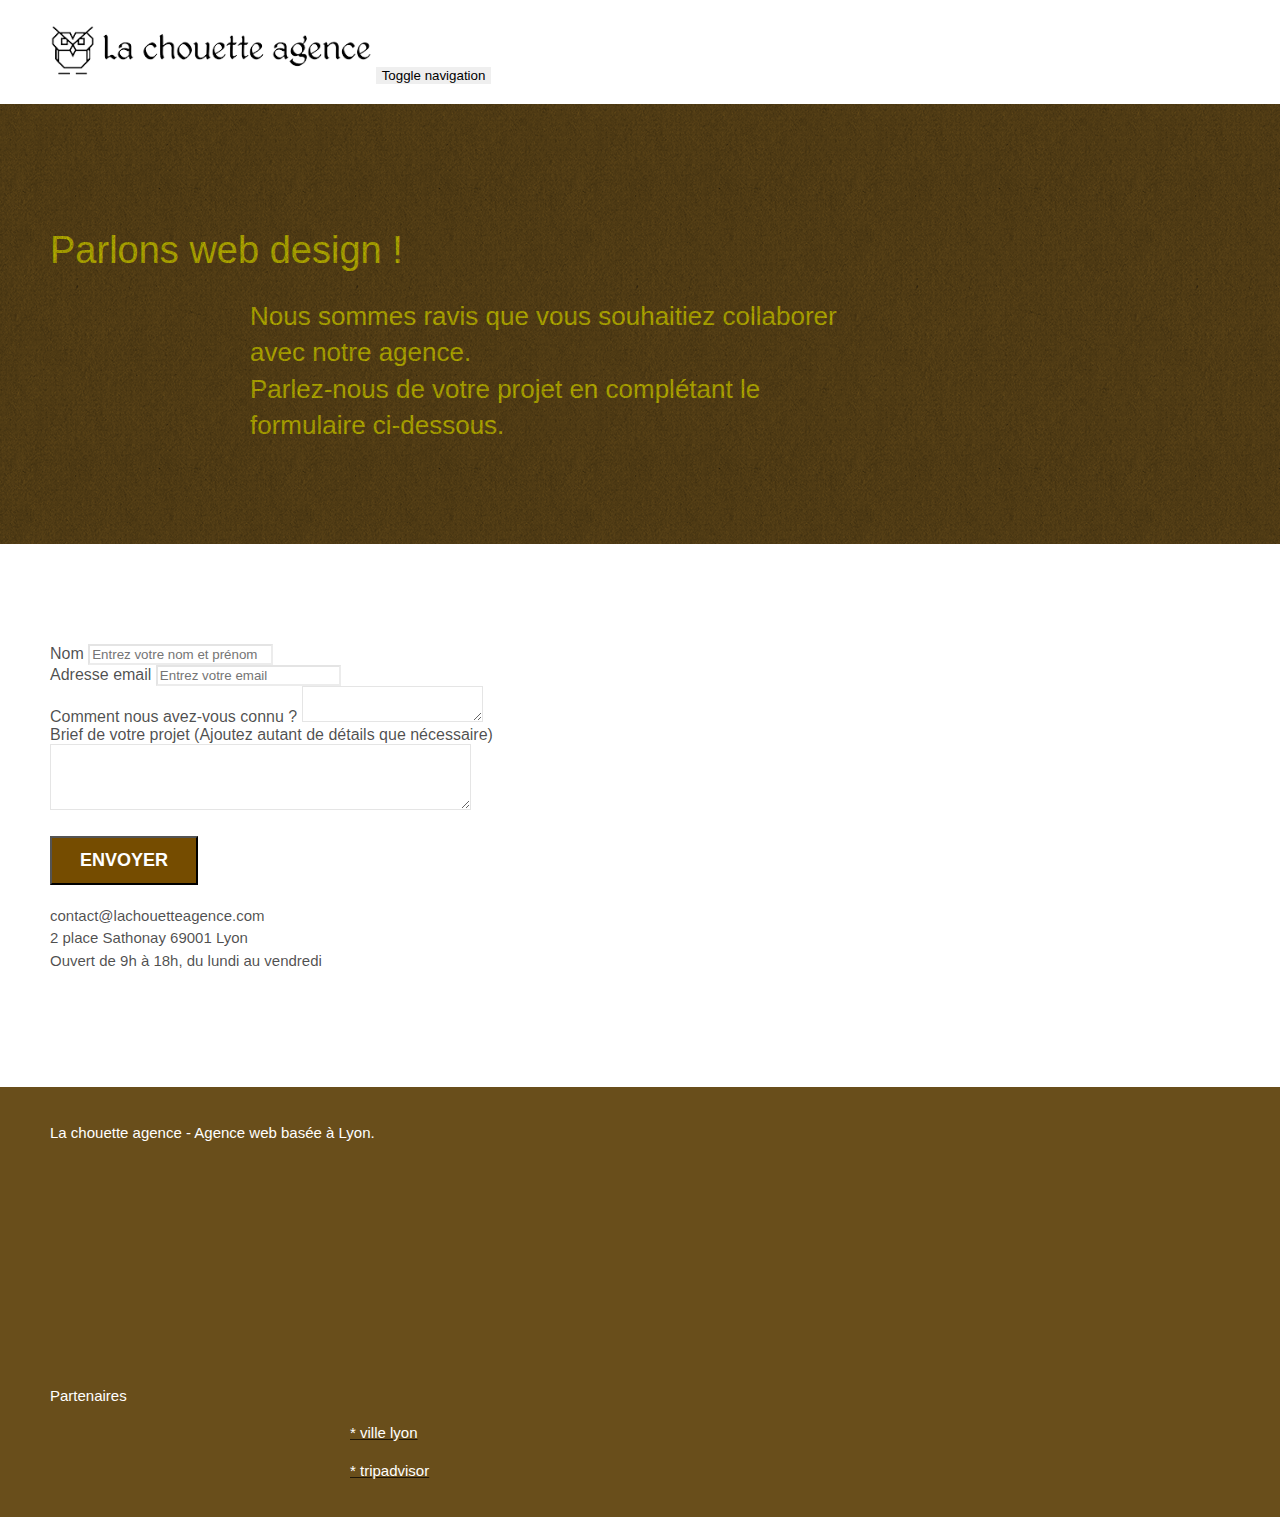
==== commit 084644f2: "mod html" ====
--- a/formulaire_contacte.html
+++ b/formulaire_contacte.html
@@ -45,11 +45,12 @@
 				</nav>
 			</div>
 		</header>
+
 		<!-- bloc-0 END -->
 
-		
+		<!-- bloc-6 -->
 		<section class="bloc bg-dots-bg bg-repeat bgc-atomic-tangerine d-bloc bloc-bg-texture texture-paper" id="bloc-6">
-			<!-- bloc-6 -->
+			
 			<div class="container bloc-lg">
 				<div class="row">
 					<div class="col-sm-12">
@@ -63,12 +64,12 @@
 					</div>
 				</div>
 			</div>
+		</section>
+		<!-- bloc-6 END -->
 		
-			<!-- bloc-6 END -->
-		
-			<!-- bloc-7 -->
-			<div class="bloc bgc-white l-bloc" id="bloc-7">
-				<div class="container bloc-lg">
+		<!-- bloc-7 -->
+		<section class="bloc bgc-white l-bloc" id="bloc-7">
+			<div class="container bloc-lg">
 					<div class="row">
 						<div class="col-sm-6">
 							<form id="form_1" method="POST" action="traitement.php" >
@@ -104,21 +105,22 @@
 							</form>
 						</div>
 						<div class="col-sm-6">
-							<span>
+							<p>
 								contact@lachouetteagence.com<br>
 								2 place Sathonay 69001 Lyon<br>
 								Ouvert de 9h à 18h, du lundi au vendredi<br>
-							</span>
+							</p>
 						</div>
 					</div>
-				</div>
 			</div>
-			<!-- bloc-7 END -->
+		</section>
+		<!-- bloc-7 END -->
 		
-			<!-- ScrollToTop Button -->
-			<a class="bloc-button btn btn-d scrollToTop" onclick="scrollToTarget('1')"><span class="fa fa-chevron-up"></span></a>
-			<!-- ScrollToTop Button END-->
-		</section>
+		<!-- ScrollToTop Button -->
+		<a class="bloc-button btn btn-d scrollToTop" onclick="scrollToTarget('1')"><span class="fa fa-chevron-up"></span></a>
+		<!-- ScrollToTop Button END-->
+		
+	
 		<footer  class="bloc bgc-atomic-tangerine d-bloc" id="bloc-8">
 			<div class="container bloc-sm">
 				<div class="row">
@@ -172,9 +174,13 @@
 					</div>					
 				</div>							
 			</div>		
-		</footer>
+		</footer>	
 	</div>				
-	
+	<script src="./js/jquery-2.1.0.min.js" defer></script>
+	<script src="./js/bootstrap.min.js" defer></script>
+	<script src="./js/blocs.min.js" defer></script>
+	<script src="./js/jquery.touchSwipe.min.js"  defer></script>
+	<script src="./js/gmaps.min.js" defer></script>
 	
 	
 <!-- Principal conteneur END -->
--- a/style.css
+++ b/style.css
@@ -651,6 +651,7 @@
 a {
     font-family: "helvetica";
     font-weight: 400;
+    font-size: 16px;
     color: hsla(200,0%,0%,.7)!important
     
 }
@@ -780,7 +781,7 @@
 
 .bgc-atomic-tangerine {
 
-    background-color: #b3842e;
+    background-color: #694E1B;
 }
 
 
@@ -913,6 +914,8 @@
     h6,
     p,
     #disqus_thread {
+        margin-bottom: 20px;
+        margin-top: 20px;
         padding-left: 10px!important;
         padding-right: 10px!important;
     }
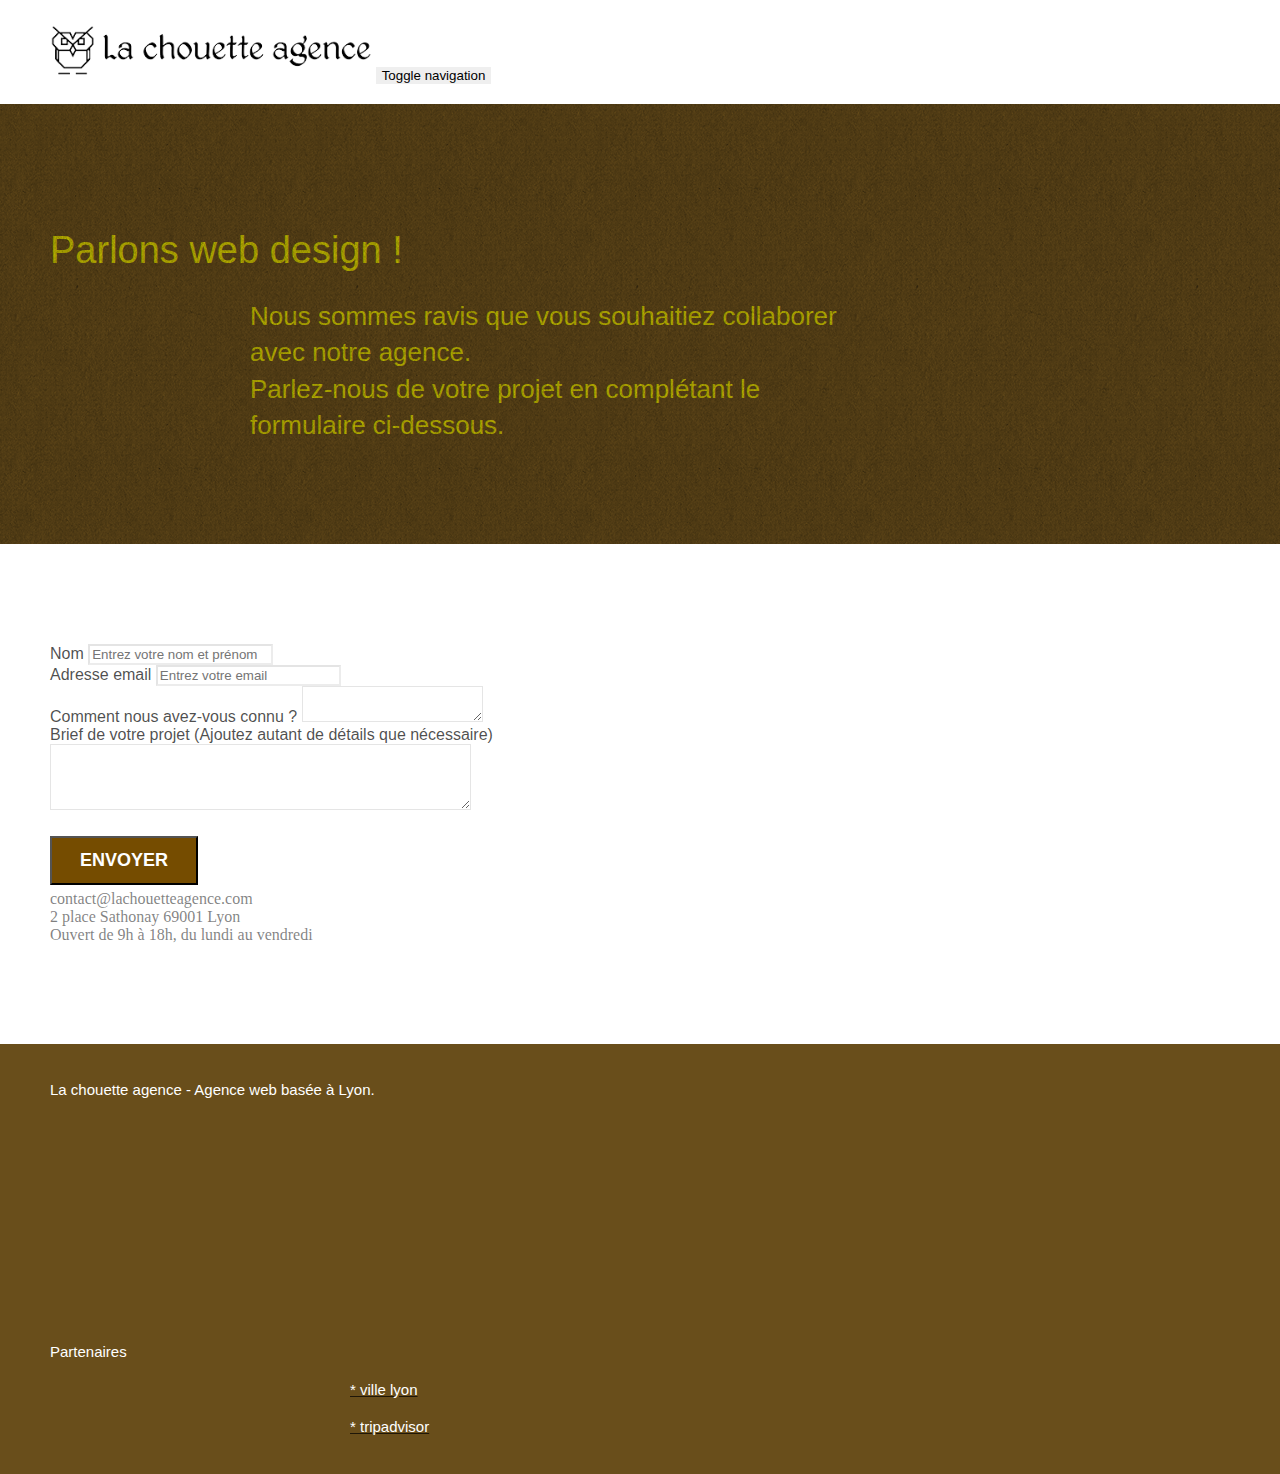
==== commit 078443cd: "mod html" ====
--- a/formulaire_contacte.html
+++ b/formulaire_contacte.html
@@ -105,11 +105,11 @@
 							</form>
 						</div>
 						<div class="col-sm-6">
-							<p>
+							<span>
 								contact@lachouetteagence.com<br>
 								2 place Sathonay 69001 Lyon<br>
 								Ouvert de 9h à 18h, du lundi au vendredi<br>
-							</p>
+							</span>
 						</div>
 					</div>
 			</div>
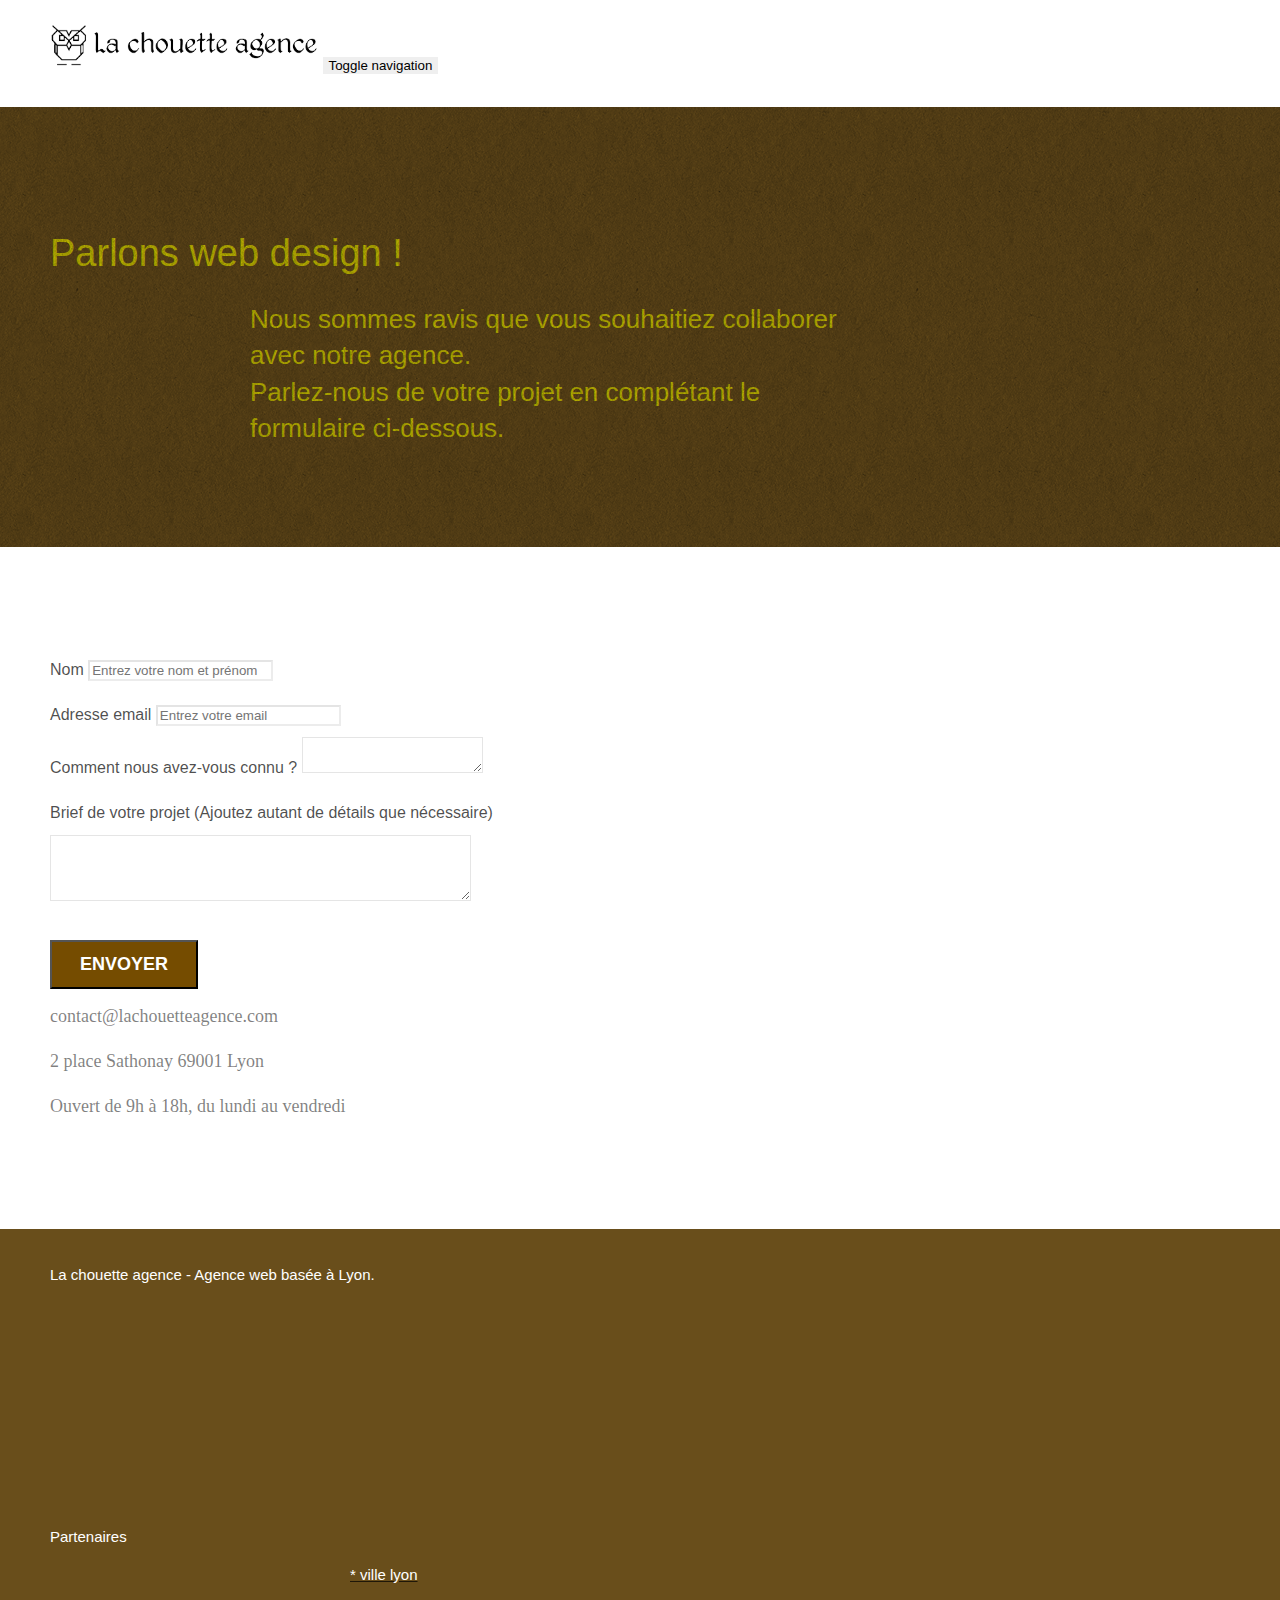
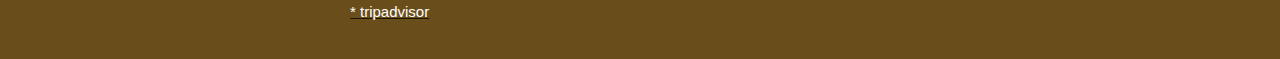
==== commit 9fe86a57: "compr img" ====
--- a/formulaire_contacte.html
+++ b/formulaire_contacte.html
@@ -29,7 +29,7 @@
 			<div class="container bloc-sm">
 				<nav class="navbar row">
 					<div  class="navbar-header">						
-						<img src="img/la-chouette-agence.png" alt=" logo la chouette agence " height="60" />
+						<img src="img/la-chouette-agence.png" alt=" logo la chouette agence " height="50" />
 						<button  id="nav-toggle" type="button" class="ui-navbar-toggle navbar-toggle" data-toggle="collapse" data-target=".navbar-1">
 							<span class="sr-only">Toggle navigation</span>
 							<span class="icon-bar"></span>
--- a/style.css
+++ b/style.css
@@ -196,6 +196,8 @@
 .d-bloc .panel,
 .l-bloc {
     color: rgba(0, 0, 0, .5);
+    font-size: 18px;
+    line-height: 2.5;
 }
 
 .d-bloc .panel button:hover,
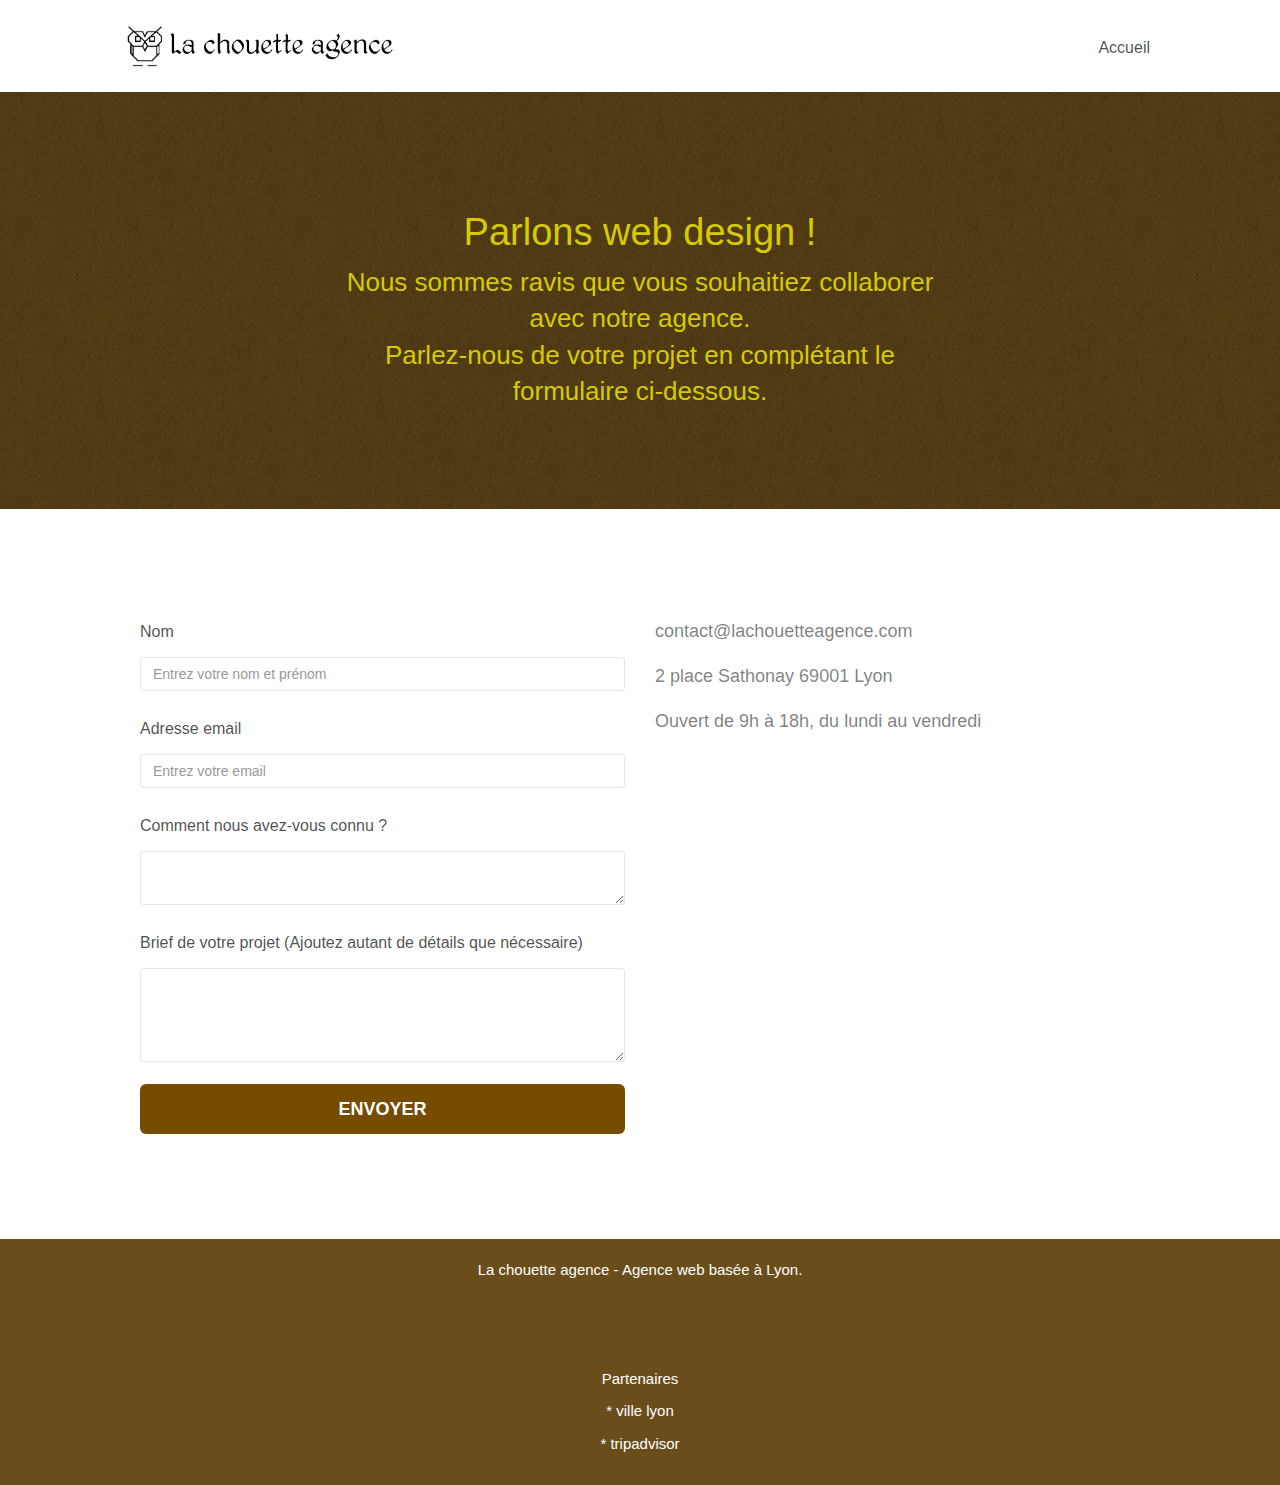
==== commit d2d21f40: "mod html" ====
--- a/formulaire_contacte.html
+++ b/formulaire_contacte.html
@@ -7,9 +7,10 @@
 	besoin d'un professionelle de conception agence chouette  situe a lyon a l'adress: 23 rue goerge  Lassagne, 69001 Lyon et a votre service "/>
     <meta name="robots" content="index, follow">
 	<meta name="viewport" content="width=device-width, initial-scale=1.0, viewport-fit=cover">
-    <link rel="shortcut icon" type="image/png" href="favicon.jpg">    
+    <link rel="shortcut icon" type="image/png" href="favicon.jpg"> 
+	<link href="https://fonts.googleapis.com/css2?family=Viaoda+Libre&amp;display=swap" rel="stylesheet">  
 	<link rel="stylesheet" type="text/css" href="./css/bootstrap.min.css">
-	<link rel="stylesheet" type="text/css" href="style.css">
+	<link rel="stylesheet" type="text/css" href="style.min.css">
 	<link rel="stylesheet" type="text/css" href="./css/font-awesome.min.css">
 	<link rel="stylesheet" type="text/css" href="./css/et-line.min.css">
 	
--- a/style.min.css
+++ b/style.min.css
@@ -0,0 +1 @@
+body{margin:0;padding:0;background:#FFF;overflow-x:hidden;-webkit-font-smoothing:antialiased;-moz-osx-font-smoothing:grayscale}a,button{transition:all .3s ease-in-out;outline:none!important}a:hover{text-decoration:none;cursor:pointer}#page-loading-blocs-notifaction{position:fixed;top:0;bottom:0;width:100%;z-index:100000;background:#FFF url(img/pageload-spinner.gif) no-repeat center center}.bloc{width:100%;clear:both;background:50% 50% no-repeat;padding:0 50px;-webkit-background-size:cover;-moz-background-size:cover;-o-background-size:cover;background-size:cover;position:relative}.bloc .container{padding-left:0;padding-right:0}.bloc-lg{padding:100px 50px}.bloc-md{padding:50px}.bloc-sm{padding:20px 50px}.bg-center,.bg-l-edge,.bg-r-edge,.bg-t-edge,.bg-b-edge,.bg-tl-edge,.bg-bl-edge,.bg-tr-edge,.bg-br-edge,.bg-repeat{-webkit-background-size:auto!important;-moz-background-size:auto!important;-o-background-size:auto!important;background-size:auto!important}.bg-repeat{background:repeat}.bg-t-edge{background:top no-repeat}.bloc-bg-texture::before{content:"";background-size:2px 2px;position:absolute;top:0;bottom:0;left:0;right:0}.texture-paper::before{background:url(img/texture-paper.png);background-size:280px 280px}.b-parallax{background-attachment:fixed}.d-bloc{color:rgba(255,255,255,.7)}.d-bloc button:hover{color:rgba(255,255,255,.9)}.d-bloc .icon-round,.d-bloc .icon-square,.d-bloc .icon-rounded,.d-bloc .icon-semi-rounded-a,.d-bloc .icon-semi-rounded-b{border-color:rgba(255,255,255,.9)}.d-bloc .divider-h span{border-color:rgba(255,255,255,.2)}.d-bloc .a-btn,.d-bloc .navbar a,.d-bloc .navbar-brand,.d-bloc a .icon-sm,.d-bloc a .icon-md,.d-bloc a .icon-lg,.d-bloc a .icon-xl,.d-bloc h1 a,.d-bloc h2 a,.d-bloc h3 a,.d-bloc h4 a,.d-bloc h5 a,.d-bloc h6 a,.d-bloc p a{color:rgba(255,255,255,.6)}.d-bloc .a-btn:hover,.d-bloc .navbar a:hover,.d-bloc .navbar-brand:hover,.d-bloc a:hover .icon-sm,.d-bloc a:hover .icon-md,.d-bloc a:hover .icon-lg,.d-bloc a:hover .icon-xl,.d-bloc h1 a:hover,.d-bloc h2 a:hover,.d-bloc h3 a:hover,.d-bloc h4 a:hover,.d-bloc h5 a:hover,.d-bloc h6 a:hover,.d-bloc p a:hover{color:rgba(255,255,255,1)}.d-bloc .navbar-toggle .icon-bar{background:rgba(255,255,255,1)}.d-bloc .btn-wire,.d-bloc .btn-wire:hover{color:rgba(255,255,255,1);border-color:rgba(255,255,255,1)}.d-bloc .panel{color:rgba(0,0,0,.5)}.d-bloc .panel button:hover{color:rgba(0,0,0,.7)}.d-bloc .panel icon{border-color:rgba(0,0,0,.7)}.d-bloc .panel .divider-h span{border-color:rgba(0,0,0,.1)}.d-bloc .panel .a-btn{color:rgba(0,0,0,.6)}.d-bloc .panel .a-btn:hover{color:rgba(0,0,0,1)}.d-bloc .panel .btn-wire,.d-bloc .panel .btn-wire:hover{color:rgba(0,0,0,.7);border-color:rgba(0,0,0,.3)}.d-bloc .panel,.l-bloc{color:rgba(0,0,0,.5);font-size:18px;line-height:2.5}.d-bloc .panel button:hover,.l-bloc button:hover{color:rgba(0,0,0,.7)}.l-bloc .icon-round,.l-bloc .icon-square,.l-bloc .icon-rounded,.l-bloc .icon-semi-rounded-a,.l-bloc .icon-semi-rounded-b{border-color:rgba(0,0,0,.7)}.d-bloc .panel .divider-h span,.l-bloc .divider-h span{border-color:rgba(0,0,0,.1)}.d-bloc .panel .a-btn,.l-bloc .a-btn,.l-bloc .navbar a,.l-bloc .navbar-brand,.l-bloc a .icon-sm,.l-bloc a .icon-md,.l-bloc a .icon-lg,.l-bloc a .icon-xl,.l-bloc h1 a,.l-bloc h2 a,.l-bloc h3 a,.l-bloc h4 a,.l-bloc h5 a,.l-bloc h6 a,.l-bloc p a{color:rgba(0,0,0,.6)}.d-bloc .panel .a-btn:hover,.l-bloc .a-btn:hover,.l-bloc .navbar a:hover,.l-bloc .navbar-brand:hover,.l-bloc a:hover .icon-sm,.l-bloc a:hover .icon-md,.l-bloc a:hover .icon-lg,.l-bloc a:hover .icon-xl,.l-bloc h1 a:hover,.l-bloc h2 a:hover,.l-bloc h3 a:hover,.l-bloc h4 a:hover,.l-bloc h5 a:hover,.l-bloc h6 a:hover,.l-bloc p a:hover{color:rgba(0,0,0,1)}.l-bloc .navbar-toggle .icon-bar{color:rgba(0,0,0,.6)}.d-bloc .panel .btn-wire,.d-bloc .panel .btn-wire:hover,.l-bloc .btn-wire,.l-bloc .btn-wire:hover{color:rgba(0,0,0,.7);border-color:rgba(0,0,0,.3)}.voffset{margin-top:30px}.voffset-lg{margin-top:80px}.row-no-gutters{margin-right:0;margin-left:0}.row.row-no-gutters>[class^="col-"],.row.row-no-gutters>[class*=" col-"]{padding-right:0;padding-left:0}#bloc-1-hero h1{font-size:34px}.navbar{margin-bottom:0;z-index:1}.navbar-brand{height:auto;padding:3px 15px;font-size:25px;font-weight:400;font-weight:600;line-height:44px}.navbar-brand img{max-height:200px;margin:0 5px 0 0;display:inline}.navbar-brand img[src$=svg]{min-width:100px}.nav-center .navbar-brand img{margin:0}.navbar .nav{padding-top:2px;margin-right:-16px;float:right;z-index:1}.nav>li{float:left;margin-top:4px;font-size:16px}.navbar-nav .open .dropdown-menu>li>a{text-align:inherit}.nav>li a:hover,.nav>li a:focus{background:transparent}.navbar-toggle{margin:10px 10px 0 0;border:0}.navbar-toggle:hover{background:transparent!important}.navbar-toggle .icon-bar{background-color:rgba(0,0,0,.5);width:26px}.nav-invert .navbar .nav{float:left}.nav-invert .navbar-header,.nav-invert .navbar-brand{float:right;position:relative;z-index:2}@media (min-width:768px){.site-navigation{position:absolute;top:50%;right:20px;transform:translate(0,-50%);-webkit-transform:translateY(-50%)}.nav>li .dropdown-menu a,.nav>li .dropdown-menu a:hover{color:#484848}.nav-invert .site-navigation{left:0;right:0}.nav-center{text-align:center}.nav-center .navbar-header{width:100%}.nav-center .navbar-header,.nav-center .navbar-brand,.nav-center .nav>li{float:none;display:inline-block}.nav-center .site-navigation{position:relative;width:100%;right:0;margin-right:0;margin-top:20px}.nav-center.mini-nav .navbar-toggle{float:none;margin:10px auto 0}}.nav>li>.dropdown a{background:none!important;display:block;padding:14px 15px}nav .caret{margin:0 5px}.dropdown-menu .dropdown-menu{top:-8px;left:100%}.dropdown-menu .dropmenu-flow-right{top:100%;left:0;margin-left:-1px;border-top-left-radius:0;border-top-right-radius:0}.dropdown-menu .dropdown span{border:4px solid #000;border-top-color:transparent;border-right-color:transparent;border-bottom-color:transparent;margin:6px -5px 0 0!important;float:right}.mg-md{margin-top:10px;margin-bottom:20px}.mg-lg{margin-top:10px;margin-bottom:40px}.btn{margin:0 5px 5px 0}.btn.pull-right{margin:0 0 5px 5px}.btn-d,.btn-d:hover,.btn-d:focus{color:#FFF;background:rgba(0,0,0,.3)}button{outline:none!important}.btn-rd{border-radius:40px}.btn-clean{border:1px solid rgba(0,0,0,.08);border-bottom-color:rgba(0,0,0,.1);text-shadow:0 1px 0 rgba(0,0,1,.1);box-shadow:0 1px 3px rgba(0,0,1,.25),inset 0 1px 0 0 rgba(255,255,255,.15)}.icon-md{font-size:35px!important}.icon-lg{font-size:60px!important}.sm-shadow{text-shadow:0 1px 2px rgba(0,0,0,.3)}.panel-sq,.panel-sq .panel-heading,.panel-sq .panel-footer{border-radius:0}.panel-rd{border-radius:30px}.panel-rd .panel-heading{border-radius:29px 29px 0 0}.panel-rd .panel-footer{border-radius:0 0 29px 29px}.form-control{border-color:rgba(0,0,0,.1);box-shadow:none}.scrollToTop{width:40px;height:40px;position:fixed;bottom:20px;right:20px;opacity:0;z-index:500;transition:all .3s ease-in-out}.scrollToTop span{margin-top:6px}.showScrollTop{font-size:14px;opacity:1}a[data-lightbox]{position:relative;display:block;text-align:center}a[data-lightbox]:hover::before{content:"+";font-family:"HelveticaNeue-Light","Helvetica Neue Light","Helvetica Neue",Helvetica,Arial;font-size:32px;width:50px;height:50px;margin-left:-25px;border-radius:50%;background:rgba(0,0,0,.6);color:#FFF;font-weight:100;z-index:1;position:absolute;top:50%;transform:translateY(-50%);-webkit-transform:translateY(-50%)}a[data-lightbox]:hover img{opacity:.6;-webkit-animation-fill-mode:none;animation-fill-mode:none}#lightbox-modal{display:flex;align-items:center}#lightbox-modal .modal-dialog{width:90%;max-width:900px;margin:0 auto 0}#lightbox-modal .modal-dialog img{max-height:90vh;margin:0 auto}.lightbox-caption{padding:20px;color:#FFF;background:rgba(0,0,0,.5);position:absolute;left:15px;right:15px;bottom:5px}.close-lightbox{color:#FFF;font-size:30px;position:absolute;top:20px;right:20px;z-index:20;background:rgba(0,0,0,.5);border:none;line-height:30px;padding:0 9px 5px;opacity:.3}.close-lightbox:hover,.next-lightbox:hover,.prev-lightbox:hover{opacity:1;color:#FFF}.next-lightbox,.prev-lightbox{font-size:20px;color:rgba(255,255,255,.9);background:rgba(0,0,0,.5);transition:all .2s ease-in-out;position:absolute;top:45%;z-index:1;opacity:.4}.next-lightbox{padding:6px 8px 1px 13px;right:25px}.prev-lightbox{padding:6px 13px 1px 10px;left:25px}.snapshot-lb .modal-body{padding-bottom:45px}.snapshot-lb .lightbox-caption{padding:0;color:rgba(0,0,0,.5);background:none}h1,h2,h3,h4,h5,h6,p,label,.btn,a{font-family:"helvetica";font-weight:400;font-size:16px;color:hsla(200,0%,0%,.7)!important}.container{max-width:1000px}.hero-bloc-text{font-size:38px}.hero-bloc-text-sub{font-size:36px}.statement-bloc-text{line-height:26px;font-style:italic;font-size:20px;text-align:center;font-weight:lighter;max-width:520px;margin:auto auto auto auto}p{font-size:15px;line-height:1.5;width:auto;text-align:justify}.tight-width-whitespace{max-width:600px;margin:auto auto auto auto}.h1{font-size:20px;font-family:"Open Sans"}.cta-hero{margin-top:22px;color:#FFFFFF!important;text-transform:uppercase;padding:12px 28px 12px 28px;font-size:18px;white-space:3em;font-weight:700}.social{max-width:400px;margin:auto auto auto auto}h2{font-size:26px;line-height:1.4em;width:auto;text-align:center,justify}h3{font-size:20px;text-transform:uppercase;font-weight:700;color:#333333!important}.med-width-whitespace{max-width:800px;margin:auto auto auto auto;box-shadow:0 0 0 #000}h1{color:#333333!important}h4{color:#333333!important}.icons{margin-bottom:14px;margin-top:24px}.white{color:#ffffff!important}.portfolio-thumb{margin-bottom:24px}.portfolio-row{margin-bottom:44px;margin-top:50px}.avatar{box-shadow:0 4px 9px rgba(0,0,0,.3)}.black-background{background-color:rgba(165,147,99,.7);padding:40px 40px 40px 40px}.bold-link{font-weight:900;text-decoration:underline!important}.bgc-white{background-color:#FFF}.bgc-dark-slate-blue{background-color:#50505E}.bgc-atomic-tangerine{background-color:#694E1B}.tc-white{color:#D6CB00!important}.btn-atomic-tangerine{background-color:#754C00;color:#FFFFFF!important}.btn-atomic-tangerine:hover{background:#F3976C;color:#FFFFFF!important}.ltc-white{color:#FFFFFF!important}.ltc-white:hover{color:#cccccc!important}.ltc-atomic-tangerine{color:#F3976C!important}.ltc-atomic-tangerine:hover{color:#c27956!important}.icon-dark-slate-blue{color:#364577!important;border-color:#364577!important}.bg-dots-bg{background-image:url(img/dots-bg.png)}.bg-lines-h2-bg{background-image:url(img/lines-h2-bg.png)}.bg-banniere{background-image:url(img/la-chouette-agence-banniere.jpg)}.bg-presentation{background-image:url(img/image-de-presentation.bmp)}@media (max-width:1024px){.bloc{padding-left:20px;padding-right:20px}.bloc.full-width-bloc,.bloc-tile-2.full-width-bloc .container,.bloc-tile-3.full-width-bloc .container,.bloc-tile-4.full-width-bloc .container{padding-left:0;padding-right:0}}@media (max-width:992px) and (min-width:768px){.navbar .nav{max-width:80%}.nav-center.navbar .nav{max-width:100%}}@media only screen and (min-device-width:768px) and (max-device-width:1024px) and (orientation:landscape){.b-parallax{background-attachment:scroll}}@media only screen and (min-device-width:1024px) and (max-device-width:1366px) and (-webkit-min-device-pixel-ratio:1.5){.b-parallax{background-attachment:scroll}}@media (max-width:991px){.container{width:100%}.b-parallax{background-attachment:scroll}.page-container,#hero-bloc{overflow-x:hidden;position:relative}.bloc{padding-left:constant(safe-area-inset-left);padding-right:constant(safe-area-inset-right)}.bloc-group,.bloc-group .bloc{display:block;width:100%}.bloc-fill-screen .fill-bloc-top-edge,.bloc-fill-screen .fill-bloc-bottom-edge{padding:0 20px;padding-left:constant(safe-area-inset-left);padding-right:constant(safe-area-inset-right)}}@media (max-width:767px){.page-container{overflow-x:hidden;position:relative}h1,h2,h3,h4,h5,h6,p,#disqus_thread{margin-bottom:20px;margin-top:20px;padding-left:10px!important;padding-right:10px!important}.b-parallax{background-attachment:scroll}.navbar .nav{padding-top:0;border-top:1px solid rgba(0,0,0,.2);float:none!important}.navbar.row{margin-left:0;margin-right:0}.site-navigation{position:inherit;transform:none;-webkit-transform:none;-ms-transform:none}.nav>li{margin-top:0;border-bottom:1px solid rgba(0,0,0,.1);background:rgba(0,0,0,.05);text-align:left;padding-left:15px;width:100%}.nav>li:hover{background:rgba(0,0,0,.08)}.dropdown .dropdown a .caret{float:none;margin:5px 0 0 10px!important;border:4px solid #000;border-bottom-color:transparent;border-right-color:transparent;border-left-color:transparent}#hero-bloc .navbar .nav{background:rgba(0,0,0,.8)}#hero-bloc .navbar .nav a{color:rgba(255,255,255,.6)}.hero{padding:50px 0}.hero-nav{left:-1px;right:-1px}.navbar-collapse{padding:0;overflow-x:hidden;-webkit-box-shadow:none;box-shadow:none}.navbar-brand img{max-height:40px;width:auto}.nav-invert .navbar-header{float:none;width:100%}.nav-invert .navbar-toggle{float:left;margin-left:10px}.bloc{padding-left:0;padding-right:0}.bloc-xxl,.bloc-xl,.bloc-lg{padding:40px 0}.bloc-sm,.bloc-md{padding-left:0;padding-right:0}.bloc-tile-2 .container,.bloc-tile-3 .container,.bloc-tile-4 .container,.bloc-fill-screen .fill-bloc-top-edge,.bloc-fill-screen .fill-bloc-bottom-edge{padding-left:0;padding-right:0}.a-block{padding:0 10px}.btn-dwn{display:none}.voffset{margin-top:5px}.voffset-md{margin-top:20px}.voffset-lg{margin-top:30px}form{padding:5px}.close-lightbox{display:inline-block}.blocsapp-device-iphone5{background-size:216px 425px;padding-top:60px;width:216px;height:425px}.blocsapp-device-iphone5 img{width:180px;height:320px}}@media (max-width:400px){.bloc{padding-left:0;padding-right:0}}@media (max-width:767px){.bloc-mob-center-text{text-align:center}}